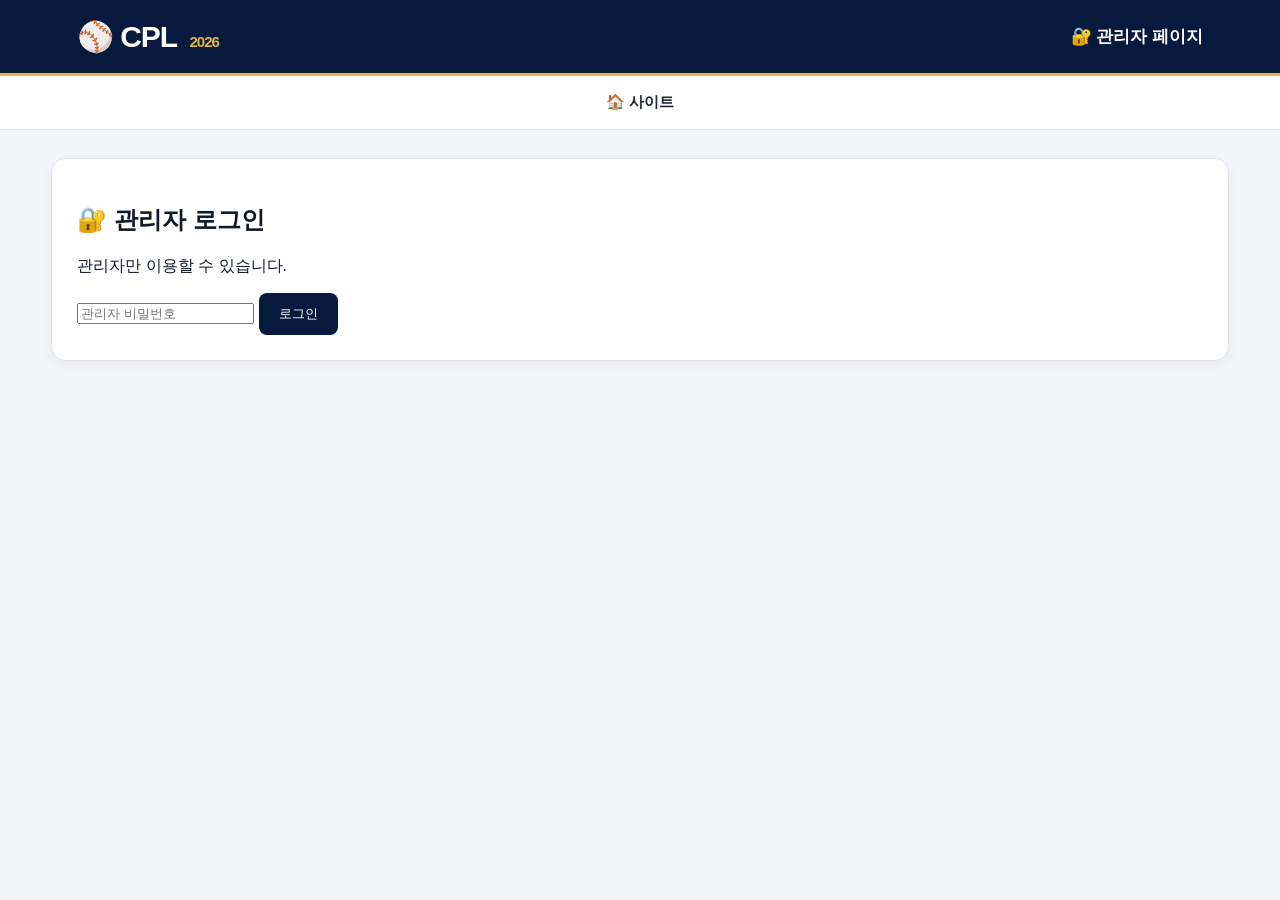
==== admin.html @ 4cf06675 "Add files via upload" ====
<!DOCTYPE html>
<html lang="ko">

<head>

    <meta charset="UTF-8">

    <meta
        name="viewport"
        content="width=device-width, initial-scale=1.0"
    >

    <title>CPL 관리자</title>

    <link
        rel="stylesheet"
        href="style.css"
    >

</head>


<body>


<header class="top-header">

    <div class="logo">
        ⚾ <strong>CPL</strong>
        <span>2026</span>
    </div>

    <div class="league-title">
        🔐 관리자 페이지
    </div>

</header>


<nav class="main-nav">

    <a href="index.html">
        🏠 사이트
    </a>

</nav>



<main>


    <!-- 로그인 -->

    <section
        id="login-section"
        class="box"
        style="padding:25px;"
    >

        <h2>
            🔐 관리자 로그인
        </h2>

        <p>
            관리자만 이용할 수 있습니다.
        </p>


        <input
            type="password"
            id="admin-password"
            placeholder="관리자 비밀번호"
        >


        <button
            onclick="loginAdmin()"
            style="
                padding:12px 20px;
                background:#071a3d;
                color:white;
                border:0;
                border-radius:8px;
                cursor:pointer;
            "
        >
            로그인
        </button>

    </section>



    <!-- 관리자 화면 -->

    <section
        id="admin-panel"
        style="display:none;"
    >


        <!-- 경기 결과 -->

        <div class="box">

            <div class="box-title">
                ⚾ 경기 결과 입력
            </div>


            <div style="padding:20px">

                <label>
                    경기 선택
                </label>


                <select
                    id="game-select"
                >
                </select>


                <br><br>


                <label>
                    홈팀 점수
                </label>


                <input
                    type="number"
                    id="home-score"
                    min="0"
                    placeholder="홈팀 점수"
                >


                <label>
                    원정팀 점수
                </label>


                <input
                    type="number"
                    id="away-score"
                    min="0"
                    placeholder="원정팀 점수"
                >


                <button
                    onclick="saveGameResult()"
                    style="
                        padding:12px 20px;
                        background:#1769e8;
                        color:white;
                        border:0;
                        border-radius:8px;
                        cursor:pointer;
                    "
                >
                    경기 결과 저장
                </button>

            </div>

        </div>



        <!-- 뉴스 -->

        <div class="box">

            <div class="box-title">
                📰 뉴스 작성
            </div>


            <div style="padding:20px">


                <input
                    type="text"
                    id="news-title"
                    placeholder="뉴스 제목"
                >


                <input
                    type="text"
                    id="news-category"
                    placeholder="카테고리 예: 경기"
                >


                <textarea
                    id="news-content"
                    placeholder="뉴스 내용"
                    rows="5"
                ></textarea>


                <button
                    onclick="addNews()"
                    style="
                        padding:12px 20px;
                        background:#071a3d;
                        color:white;
                        border:0;
                        border-radius:8px;
                        cursor:pointer;
                    "
                >
                    뉴스 등록
                </button>


            </div>

        </div>



        <!-- 데이터 관리 -->

        <div class="box">

            <div class="box-title">
                💾 데이터 관리
            </div>


            <div style="padding:20px">


                <button
                    onclick="backupData()"
                    style="
                        padding:12px;
                        background:#333;
                        color:white;
                        border:0;
                        border-radius:8px;
                    "
                >
                    데이터 백업
                </button>


                <button
                    onclick="resetData()"
                    style="
                        padding:12px;
                        background:#c62828;
                        color:white;
                        border:0;
                        border-radius:8px;
                    "
                >
                    초기 데이터 복구
                </button>


            </div>

        </div>


    </section>


</main>



<script src="data.js"></script>


<script>


/* =====================================
   관리자 설정
===================================== */


/*
   ⚠️ 나중에 반드시 변경
*/

const ADMIN_PASSWORD = "1234";



/* =====================================
   데이터 가져오기
===================================== */

function getCPLData() {

    const saved =
        localStorage.getItem("CPL_DATA");

    if (saved) {

        return JSON.parse(saved);

    }


    return JSON.parse(
        JSON.stringify(window.CPL_DATA)
    );

}



/* =====================================
   로그인
===================================== */

function loginAdmin() {

    const password =
        document.getElementById(
            "admin-password"
        ).value;


    if (
        password === ADMIN_PASSWORD
    ) {

        document.getElementById(
            "login-section"
        ).style.display = "none";


        document.getElementById(
            "admin-panel"
        ).style.display = "block";


        loadGames();


        alert(
            "관리자 로그인 성공!"
        );

    }

    else {

        alert(
            "비밀번호가 틀렸습니다."
        );

    }

}



/* =====================================
   경기 목록 불러오기
===================================== */

function loadGames() {

    const data =
        getCPLData();


    const select =
        document.getElementById(
            "game-select"
        );


    select.innerHTML = "";


    data.games.forEach(
        game => {

            const home =
                data.teams.find(
                    team =>
                        team.id === game.home
                );


            const away =
                data.teams.find(
                    team =>
                        team.id === game.away
                );


            const option =
                document.createElement(
                    "option"
                );


            option.value =
                game.id;


            option.textContent =
                `${game.id}차전 | ${home.name} VS ${away.name}`;


            select.appendChild(
                option
            );

        }
    );

}



/* =====================================
   경기 결과 저장
===================================== */

function saveGameResult() {

    const data =
        getCPLData();


    const gameId =
        Number(
            document.getElementById(
                "game-select"
            ).value
        );


    const homeScore =
        Number(
            document.getElementById(
                "home-score"
            ).value
        );


    const awayScore =
        Number(
            document.getElementById(
                "away-score"
            ).value
        );


    if (
        document.getElementById(
            "home-score"
        ).value === "" ||

        document.getElementById(
            "away-score"
        ).value === ""
    ) {

        alert(
            "점수를 입력해주세요."
        );

        return;

    }


    const game =
        data.games.find(
            game =>
                game.id === gameId
        );


    if (!game) {

        alert(
            "경기를 찾을 수 없습니다."
        );

        return;

    }


    game.homeScore =
        homeScore;


    game.awayScore =
        awayScore;


    game.status =
        "종료";


    localStorage.setItem(
        "CPL_DATA",
        JSON.stringify(data)
    );


    alert(
        "경기 결과가 저장되었습니다!"
    );

}



/* =====================================
   뉴스 등록
===================================== */

function addNews() {

    const data =
        getCPLData();


    const title =
        document.getElementById(
            "news-title"
        ).value;


    const category =
        document.getElementById(
            "news-category"
        ).value;


    const content =
        document.getElementById(
            "news-content"
        ).value;


    if (
        !title ||
        !content
    ) {

        alert(
            "제목과 내용을 입력해주세요."
        );

        return;

    }


    data.news.push({

        id:
            Date.now(),

        category:
            category || "뉴스",

        title:
            title,

        content:
            content,

        date:
            new Date()
                .toISOString()
                .split("T")[0]

    });


    localStorage.setItem(
        "CPL_DATA",
        JSON.stringify(data)
    );


    document.getElementById(
        "news-title"
    ).value = "";


    document.getElementById(
        "news-category"
    ).value = "";


    document.getElementById(
        "news-content"
    ).value = "";


    alert(
        "뉴스가 등록되었습니다!"
    );

}



/* =====================================
   데이터 백업
===================================== */

function backupData() {

    const data =
        getCPLData();


    const blob =
        new Blob(
            [
                JSON.stringify(
                    data,
                    null,
                    2
                )
            ],
            {
                type:
                    "application/json"
            }
        );


    const url =
        URL.createObjectURL(
            blob
        );


    const link =
        document.createElement(
            "a"
        );


    link.href =
        url;


    link.download =
        "CPL_2026_backup.json";


    link.click();


    URL.revokeObjectURL(
        url
    );

}



/* =====================================
   초기 데이터 복구
===================================== */

function resetData() {

    const ok =
        confirm(
            "정말 초기 데이터로 복구할까요?"
        );


    if (!ok) return;


    localStorage.removeItem(
        "CPL_DATA"
    );


    alert(
        "초기 데이터로 복구했습니다."
    );


    location.reload();

}

</script>


</body>

</html>
---- style.css ----
/* =========================================
   CPL 2026 - SPORTS PORTAL DESIGN
   ========================================= */

* {
    box-sizing: border-box;
}

html {
    scroll-behavior: smooth;
}

body {
    margin: 0;
    background: #f3f5f8;
    color: #111827;
    font-family:
        Arial,
        "Noto Sans KR",
        sans-serif;
}

/* =========================================
   HEADER
   ========================================= */

.top-header {
    height: 76px;
    background: #071a3d;
    color: white;

    display: flex;
    align-items: center;
    justify-content: space-between;

    padding: 0 6%;

    border-bottom: 3px solid #e5b93f;
}

.logo {
    font-size: 30px;
    font-weight: 900;
    letter-spacing: -1px;
}

.logo span {
    font-size: 15px;
    margin-left: 5px;
    color: #e5b93f;
}

.league-title {
    font-size: 17px;
    font-weight: 700;
}

/* =========================================
   NAVIGATION
   ========================================= */

.main-nav {
    background: white;

    display: flex;
    justify-content: center;
    align-items: center;

    gap: 0;

    border-bottom: 1px solid #dfe3e8;

    position: sticky;
    top: 0;
    z-index: 100;
}

.main-nav a {
    color: #202633;
    text-decoration: none;

    font-size: 15px;
    font-weight: 700;

    padding: 17px 21px;

    transition: 0.2s;
}

.main-nav a:hover {
    color: #1769e8;
    background: #f3f6fb;
}

/* =========================================
   MAIN
   ========================================= */

main {
    width: min(1180px, 92%);
    margin: 28px auto 70px;
}

/* =========================================
   MAIN NEWS
   ========================================= */

.main-news {
    min-height: 360px;

    display: flex;
    align-items: stretch;

    border-radius: 16px;
    overflow: hidden;

    background:
        linear-gradient(
            120deg,
            #071a3d,
            #123c7a
        );

    color: white;

    box-shadow: 0 8px 25px rgba(0,0,0,0.12);
}

.news-image {
    width: 55%;

    display: flex;
    align-items: center;
    justify-content: center;

    font-size: 130px;

    background:
        radial-gradient(
            circle at center,
            rgba(255,255,255,0.15),
            transparent 60%
        );
}

.news-text {
    width: 45%;

    display: flex;
    flex-direction: column;
    justify-content: center;

    padding: 45px;
}

.category {
    color: #e5b93f;
    font-size: 13px;
    font-weight: 900;
    letter-spacing: 2px;
}

.news-text h1 {
    margin: 12px 0;

    font-size: clamp(35px, 5vw, 62px);
    line-height: 1.05;

    letter-spacing: -3px;
}

.news-text p {
    color: #dce5f5;
    font-size: 14px;
    letter-spacing: 3px;
}

/* =========================================
   DASHBOARD
   ========================================= */

.dashboard {
    display: grid;

    grid-template-columns: 1fr 1fr;

    gap: 18px;

    margin-top: 20px;
}

.box {
    background: white;

    border: 1px solid #e0e4e9;

    border-radius: 14px;

    overflow: hidden;

    box-shadow: 0 3px 12px rgba(0,0,0,0.05);
}

.box-title {
    padding: 17px 20px;

    font-size: 18px;
    font-weight: 900;

    border-bottom: 1px solid #e7e9ed;
}

/* =========================================
   MATCH
   ========================================= */

.match {
    display: flex;

    align-items: center;
    justify-content: center;

    gap: 35px;

    padding: 30px 20px 15px;

    text-align: center;
}

.match div {
    display: flex;
    flex-direction: column;
    gap: 6px;
}

.match strong {
    font-size: 23px;
}

.match small {
    color: #89919d;
}

.vs {
    color: #e5b93f;
    font-weight: 900;
    font-size: 17px;
}

.match-date {
    text-align: center;

    padding-bottom: 22px;

    color: #697281;

    font-size: 13px;
}

/* =========================================
   RANKING
   ========================================= */

.ranking div {
    display: grid;

    grid-template-columns: 35px 1fr auto;

    align-items: center;

    padding: 13px 20px;

    border-bottom: 1px solid #edf0f3;
}

.ranking div:last-child {
    border-bottom: none;
}

.ranking b {
    color: #9aa1ab;
}

.ranking strong {
    color: #596273;

    font-size: 13px;
}

/* =========================================
   SECTION TITLE
   ========================================= */

.section-title {
    margin-top: 30px;

    padding: 14px 3px;

    border-bottom: 2px solid #111827;

    font-size: 21px;
    font-weight: 900;

    display: flex;
    justify-content: space-between;
    align-items: center;
}

.section-title a {
    color: #8a929e;

    text-decoration: none;

    font-size: 13px;
}

/* =========================================
   NEXT GAME
   ========================================= */

.next-match {
    background: white;

    min-height: 110px;

    border: 1px solid #e1e5ea;

    border-radius: 12px;

    margin-top: 12px;

    display: grid;

    grid-template-columns:
        100px
        1fr
        80px
        1fr
        80px;

    align-items: center;

    padding: 15px 25px;

    box-shadow: 0 3px 12px rgba(0,0,0,0.04);
}

.date {
    font-size: 20px;
    font-weight: 900;
}

.date small {
    display: block;

    margin-top: 5px;

    color: #89919d;

    font-size: 12px;
}

.team {
    display: flex;

    justify-content: center;
    align-items: center;

    gap: 10px;

    font-size: 21px;
}

.big-vs {
    text-align: center;

    color: #e5b93f;

    font-size: 20px;
    font-weight: 900;
}

.game-number {
    text-align: center;

    color: #697281;

    font-size: 13px;
}

/* =========================================
   NEWS
   ========================================= */

.news-list {
    background: white;

    margin-top: 12px;

    border-radius: 12px;

    border: 1px solid #e1e5ea;

    overflow: hidden;
}

.news-list article {
    display: grid;

    grid-template-columns: 65px 1fr 90px;

    align-items: center;

    gap: 10px;

    padding: 17px 20px;

    border-bottom: 1px solid #edf0f3;
}

.news-list article:last-child {
    border-bottom: none;
}

.news-list span {
    color: #1769e8;

    font-size: 12px;

    font-weight: 900;
}

.news-list strong {
    font-size: 14px;
}

.news-list time {
    text-align: right;

    color: #9aa1ab;

    font-size: 12px;
}

/* =========================================
   TEAMS
   ========================================= */

.teams {
    display: grid;

    grid-template-columns:
        repeat(4, 1fr);

    gap: 12px;

    margin-top: 12px;
}

.team-card {
    min-height: 170px;

    color: white;

    border-radius: 14px;

    padding: 22px;

    display: flex;

    flex-direction: column;

    justify-content: center;

    align-items: center;

    text-align: center;

    box-shadow: 0 5px 15px rgba(0,0,0,0.1);

    transition: transform 0.2s;
}

.team-card:hover {
    transform: translateY(-4px);
}

.team-logo {
    font-size: 50px;

    margin-bottom: 10px;
}

.team-card strong {
    font-size: 21px;
}

.team-card small {
    margin-top: 4px;

    opacity: 0.75;

    letter-spacing: 1px;
}

.blue {
    background: #1769e8;
}

.orange {
    background: #ed7d22;
}

.yellow {
    background: #b99a00;
}

.black {
    background: #20242b;
}

/* =========================================
   FOOTER
   ========================================= */

footer {
    background: #071a3d;

    color: white;

    text-align: center;

    padding: 40px 20px;
}

footer strong {
    font-size: 22px;
}

footer p {
    color: #bfc9da;

    margin: 8px 0;

    font-size: 12px;

    letter-spacing: 2px;
}

footer small {
    color: #7f8da6;
}

/* =========================================
   MOBILE
   ========================================= */

@media (max-width: 800px) {

    .top-header {
        height: auto;

        padding: 15px 20px;

        flex-direction: column;

        gap: 5px;
    }

    .main-nav {
        overflow-x: auto;

        justify-content: flex-start;

        white-space: nowrap;
    }

    .main-nav a {
        padding: 14px 13px;

        font-size: 13px;
    }

    main {
        width: 94%;

        margin-top: 18px;
    }

    .main-news {
        min-height: 300px;

        flex-direction: column;
    }

    .news-image {
        width: 100%;

        height: 140px;

        font-size: 75px;
    }

    .news-text {
        width: 100%;

        padding: 25px;
    }

    .news-text h1 {
        font-size: 38px;
    }

    .dashboard {
        grid-template-columns: 1fr;
    }

    .next-match {
        grid-template-columns:
            1fr
            1fr;

        gap: 18px;

        padding: 20px;
    }

    .date {
        text-align: center;
    }

    .big-vs {
        display: none;
    }

    .game-number {
        grid-column: 1 / -1;
    }

    .teams {
        grid-template-columns: 1fr 1fr;
    }

    .news-list article {
        grid-template-columns:
            50px
            1fr;
    }

    .news-list time {
        display: none;
    }
}

@media (max-width: 450px) {

    .logo {
        font-size: 25px;
    }

    .league-title {
        font-size: 13px;
    }

    .teams {
        grid-template-columns: 1fr;
    }

    .match {
        gap: 18px;
    }

}
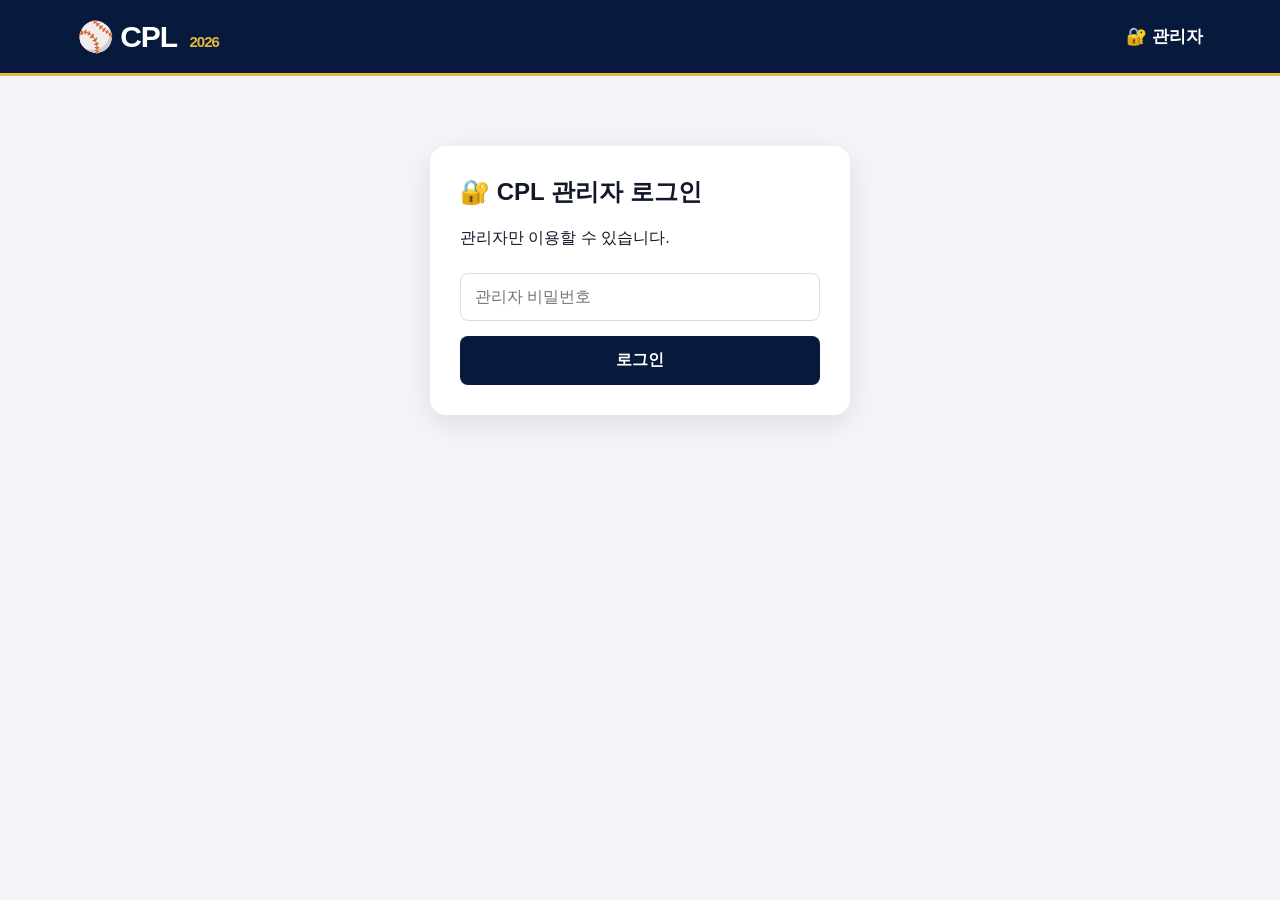
==== commit 0b33b41c: "Refactor admin.html for improved structure and style" ====
--- a/admin.html
+++ b/admin.html
@@ -1,27 +1,102 @@
 <!DOCTYPE html>
 <html lang="ko">
-
 <head>
-
     <meta charset="UTF-8">
-
-    <meta
-        name="viewport"
-        content="width=device-width, initial-scale=1.0"
-    >
-
+    <meta name="viewport" content="width=device-width, initial-scale=1.0">
     <title>CPL 관리자</title>
-
-    <link
-        rel="stylesheet"
-        href="style.css"
-    >
-
+    <link rel="stylesheet" href="style.css">
+
+    <style>
+        .admin-login {
+            max-width: 420px;
+            margin: 70px auto;
+            padding: 30px;
+            background: white;
+            border-radius: 16px;
+            box-shadow: 0 8px 30px rgba(0,0,0,.1);
+        }
+
+        .admin-login h1 {
+            margin-top: 0;
+        }
+
+        .admin-input {
+            width: 100%;
+            padding: 14px;
+            margin: 8px 0 15px;
+            border: 1px solid #ddd;
+            border-radius: 8px;
+            font-size: 16px;
+        }
+
+        .admin-button {
+            width: 100%;
+            padding: 14px;
+            border: 0;
+            border-radius: 8px;
+            background: #071a3d;
+            color: white;
+            font-size: 16px;
+            font-weight: bold;
+            cursor: pointer;
+        }
+
+        .admin-button:hover {
+            opacity: .9;
+        }
+
+        .admin-error {
+            color: #d32f2f;
+            margin-top: 12px;
+            display: none;
+        }
+
+        #admin-panel {
+            display: none;
+        }
+
+        .admin-grid {
+            display: grid;
+            grid-template-columns: repeat(2, 1fr);
+            gap: 18px;
+        }
+
+        .admin-card {
+            background: white;
+            border: 1px solid #e1e5ea;
+            border-radius: 14px;
+            padding: 25px;
+        }
+
+        .admin-card h2 {
+            margin-top: 0;
+        }
+
+        .admin-card button {
+            width: 100%;
+            padding: 12px;
+            margin-top: 8px;
+            border: 0;
+            border-radius: 8px;
+            background: #1769e8;
+            color: white;
+            font-weight: bold;
+            cursor: pointer;
+        }
+
+        .logout-button {
+            background: #c62828 !important;
+        }
+
+        @media (max-width: 700px) {
+            .admin-grid {
+                grid-template-columns: 1fr;
+            }
+        }
+    </style>
 </head>
 
-
 <body>
-
 
 <header class="top-header">
 
@@ -31,682 +106,180 @@
     </div>
 
     <div class="league-title">
-        🔐 관리자 페이지
+        🔐 관리자
     </div>
 
 </header>
 
 
-<nav class="main-nav">
-
-    <a href="index.html">
-        🏠 사이트
-    </a>
-
-</nav>
-
-
-
-<main>
-
-
-    <!-- 로그인 -->
-
-    <section
-        id="login-section"
-        class="box"
-        style="padding:25px;"
-    >
-
-        <h2>
-            🔐 관리자 로그인
-        </h2>
-
-        <p>
-            관리자만 이용할 수 있습니다.
-        </p>
-
-
-        <input
-            type="password"
-            id="admin-password"
-            placeholder="관리자 비밀번호"
-        >
-
-
-        <button
-            onclick="loginAdmin()"
-            style="
-                padding:12px 20px;
-                background:#071a3d;
-                color:white;
-                border:0;
-                border-radius:8px;
-                cursor:pointer;
-            "
-        >
-            로그인
-        </button>
-
-    </section>
-
-
-
-    <!-- 관리자 화면 -->
-
-    <section
-        id="admin-panel"
-        style="display:none;"
-    >
-
-
-        <!-- 경기 결과 -->
-
-        <div class="box">
-
-            <div class="box-title">
-                ⚾ 경기 결과 입력
-            </div>
-
-
-            <div style="padding:20px">
-
-                <label>
-                    경기 선택
-                </label>
-
-
-                <select
-                    id="game-select"
-                >
-                </select>
-
-
-                <br><br>
-
-
-                <label>
-                    홈팀 점수
-                </label>
-
-
-                <input
-                    type="number"
-                    id="home-score"
-                    min="0"
-                    placeholder="홈팀 점수"
-                >
-
-
-                <label>
-                    원정팀 점수
-                </label>
-
-
-                <input
-                    type="number"
-                    id="away-score"
-                    min="0"
-                    placeholder="원정팀 점수"
-                >
-
-
-                <button
-                    onclick="saveGameResult()"
-                    style="
-                        padding:12px 20px;
-                        background:#1769e8;
-                        color:white;
-                        border:0;
-                        border-radius:8px;
-                        cursor:pointer;
-                    "
-                >
-                    경기 결과 저장
-                </button>
-
-            </div>
-
-        </div>
-
+<!-- =========================
+     로그인 화면
+========================= -->
+
+<section id="login-screen" class="admin-login">
+
+    <h1>🔐 CPL 관리자 로그인</h1>
+
+    <p>
+        관리자만 이용할 수 있습니다.
+    </p>
+
+    <input
+        id="admin-password"
+        class="admin-input"
+        type="password"
+        placeholder="관리자 비밀번호"
+    >
+
+    <button
+        class="admin-button"
+        onclick="loginAdmin()"
+    >
+        로그인
+    </button>
+
+    <div
+        id="login-error"
+        class="admin-error"
+    >
+        비밀번호가 올바르지 않습니다.
+    </div>
+
+</section>
+
+
+<!-- =========================
+     관리자 메뉴
+========================= -->
+
+<main id="admin-panel">
+
+    <h1>⚾ CPL 관리자 센터</h1>
+
+    <p>
+        CPL 사이트의 정보를 관리합니다.
+    </p>
+
+
+    <div class="admin-grid">
+
+        <!-- 경기 -->
+
+        <div class="admin-card">
+
+            <h2>⚾ 경기 결과</h2>
+
+            <p>
+                경기 결과와 점수를 수정합니다.
+            </p>
+
+            <button onclick="openSection('games')">
+                경기 관리
+            </button>
+
+        </div>
+
+
+        <!-- 일정 -->
+
+        <div class="admin-card">
+
+            <h2>📅 일정</h2>
+
+            <p>
+                경기 날짜와 대진을 수정합니다.
+            </p>
+
+            <button onclick="openSection('schedule')">
+                일정 관리
+            </button>
+
+        </div>
 
 
         <!-- 뉴스 -->
 
-        <div class="box">
-
-            <div class="box-title">
-                📰 뉴스 작성
-            </div>
-
-
-            <div style="padding:20px">
-
-
-                <input
-                    type="text"
-                    id="news-title"
-                    placeholder="뉴스 제목"
-                >
-
-
-                <input
-                    type="text"
-                    id="news-category"
-                    placeholder="카테고리 예: 경기"
-                >
-
-
-                <textarea
-                    id="news-content"
-                    placeholder="뉴스 내용"
-                    rows="5"
-                ></textarea>
-
-
-                <button
-                    onclick="addNews()"
-                    style="
-                        padding:12px 20px;
-                        background:#071a3d;
-                        color:white;
-                        border:0;
-                        border-radius:8px;
-                        cursor:pointer;
-                    "
-                >
-                    뉴스 등록
-                </button>
-
-
-            </div>
-
-        </div>
-
-
-
-        <!-- 데이터 관리 -->
-
-        <div class="box">
-
-            <div class="box-title">
-                💾 데이터 관리
-            </div>
-
-
-            <div style="padding:20px">
-
-
-                <button
-                    onclick="backupData()"
-                    style="
-                        padding:12px;
-                        background:#333;
-                        color:white;
-                        border:0;
-                        border-radius:8px;
-                    "
-                >
-                    데이터 백업
-                </button>
-
-
-                <button
-                    onclick="resetData()"
-                    style="
-                        padding:12px;
-                        background:#c62828;
-                        color:white;
-                        border:0;
-                        border-radius:8px;
-                    "
-                >
-                    초기 데이터 복구
-                </button>
-
-
-            </div>
-
-        </div>
-
-
-    </section>
-
+        <div class="admin-card">
+
+            <h2>📰 뉴스</h2>
+
+            <p>
+                CPL 뉴스와 공지를 등록합니다.
+            </p>
+
+            <button onclick="openSection('news')">
+                뉴스 관리
+            </button>
+
+        </div>
+
+
+        <!-- 팀 -->
+
+        <div class="admin-card">
+
+            <h2>👥 팀</h2>
+
+            <p>
+                팀 이름과 정보를 수정합니다.
+            </p>
+
+            <button onclick="openSection('teams')">
+                팀 관리
+            </button>
+
+        </div>
+
+
+        <!-- 선수 -->
+
+        <div class="admin-card">
+
+            <h2>👤 선수</h2>
+
+            <p>
+                선수 정보를 수정합니다.
+            </p>
+
+            <button onclick="openSection('players')">
+                선수 관리
+            </button>
+
+        </div>
+
+
+        <!-- 사이트 -->
+
+        <div class="admin-card">
+
+            <h2>🌐 사이트</h2>
+
+            <p>
+                CPL 공개 사이트로 이동합니다.
+            </p>
+
+            <button onclick="location.href='index.html'">
+                CPL 사이트 열기
+            </button>
+
+        </div>
+
+    </div>
+
+
+    <br>
+
+    <button
+        class="admin-button logout-button"
+        onclick="logoutAdmin()"
+    >
+        로그아웃
+    </button>
 
 </main>
 
 
-
-<script src="data.js"></script>
-
-
-<script>
-
-
-/* =====================================
-   관리자 설정
-===================================== */
-
-
-/*
-   ⚠️ 나중에 반드시 변경
-*/
-
-const ADMIN_PASSWORD = "1234";
-
-
-
-/* =====================================
-   데이터 가져오기
-===================================== */
-
-function getCPLData() {
-
-    const saved =
-        localStorage.getItem("CPL_DATA");
-
-    if (saved) {
-
-        return JSON.parse(saved);
-
-    }
-
-
-    return JSON.parse(
-        JSON.stringify(window.CPL_DATA)
-    );
-
-}
-
-
-
-/* =====================================
-   로그인
-===================================== */
-
-function loginAdmin() {
-
-    const password =
-        document.getElementById(
-            "admin-password"
-        ).value;
-
-
-    if (
-        password === ADMIN_PASSWORD
-    ) {
-
-        document.getElementById(
-            "login-section"
-        ).style.display = "none";
-
-
-        document.getElementById(
-            "admin-panel"
-        ).style.display = "block";
-
-
-        loadGames();
-
-
-        alert(
-            "관리자 로그인 성공!"
-        );
-
-    }
-
-    else {
-
-        alert(
-            "비밀번호가 틀렸습니다."
-        );
-
-    }
-
-}
-
-
-
-/* =====================================
-   경기 목록 불러오기
-===================================== */
-
-function loadGames() {
-
-    const data =
-        getCPLData();
-
-
-    const select =
-        document.getElementById(
-            "game-select"
-        );
-
-
-    select.innerHTML = "";
-
-
-    data.games.forEach(
-        game => {
-
-            const home =
-                data.teams.find(
-                    team =>
-                        team.id === game.home
-                );
-
-
-            const away =
-                data.teams.find(
-                    team =>
-                        team.id === game.away
-                );
-
-
-            const option =
-                document.createElement(
-                    "option"
-                );
-
-
-            option.value =
-                game.id;
-
-
-            option.textContent =
-                `${game.id}차전 | ${home.name} VS ${away.name}`;
-
-
-            select.appendChild(
-                option
-            );
-
-        }
-    );
-
-}
-
-
-
-/* =====================================
-   경기 결과 저장
-===================================== */
-
-function saveGameResult() {
-
-    const data =
-        getCPLData();
-
-
-    const gameId =
-        Number(
-            document.getElementById(
-                "game-select"
-            ).value
-        );
-
-
-    const homeScore =
-        Number(
-            document.getElementById(
-                "home-score"
-            ).value
-        );
-
-
-    const awayScore =
-        Number(
-            document.getElementById(
-                "away-score"
-            ).value
-        );
-
-
-    if (
-        document.getElementById(
-            "home-score"
-        ).value === "" ||
-
-        document.getElementById(
-            "away-score"
-        ).value === ""
-    ) {
-
-        alert(
-            "점수를 입력해주세요."
-        );
-
-        return;
-
-    }
-
-
-    const game =
-        data.games.find(
-            game =>
-                game.id === gameId
-        );
-
-
-    if (!game) {
-
-        alert(
-            "경기를 찾을 수 없습니다."
-        );
-
-        return;
-
-    }
-
-
-    game.homeScore =
-        homeScore;
-
-
-    game.awayScore =
-        awayScore;
-
-
-    game.status =
-        "종료";
-
-
-    localStorage.setItem(
-        "CPL_DATA",
-        JSON.stringify(data)
-    );
-
-
-    alert(
-        "경기 결과가 저장되었습니다!"
-    );
-
-}
-
-
-
-/* =====================================
-   뉴스 등록
-===================================== */
-
-function addNews() {
-
-    const data =
-        getCPLData();
-
-
-    const title =
-        document.getElementById(
-            "news-title"
-        ).value;
-
-
-    const category =
-        document.getElementById(
-            "news-category"
-        ).value;
-
-
-    const content =
-        document.getElementById(
-            "news-content"
-        ).value;
-
-
-    if (
-        !title ||
-        !content
-    ) {
-
-        alert(
-            "제목과 내용을 입력해주세요."
-        );
-
-        return;
-
-    }
-
-
-    data.news.push({
-
-        id:
-            Date.now(),
-
-        category:
-            category || "뉴스",
-
-        title:
-            title,
-
-        content:
-            content,
-
-        date:
-            new Date()
-                .toISOString()
-                .split("T")[0]
-
-    });
-
-
-    localStorage.setItem(
-        "CPL_DATA",
-        JSON.stringify(data)
-    );
-
-
-    document.getElementById(
-        "news-title"
-    ).value = "";
-
-
-    document.getElementById(
-        "news-category"
-    ).value = "";
-
-
-    document.getElementById(
-        "news-content"
-    ).value = "";
-
-
-    alert(
-        "뉴스가 등록되었습니다!"
-    );
-
-}
-
-
-
-/* =====================================
-   데이터 백업
-===================================== */
-
-function backupData() {
-
-    const data =
-        getCPLData();
-
-
-    const blob =
-        new Blob(
-            [
-                JSON.stringify(
-                    data,
-                    null,
-                    2
-                )
-            ],
-            {
-                type:
-                    "application/json"
-            }
-        );
-
-
-    const url =
-        URL.createObjectURL(
-            blob
-        );
-
-
-    const link =
-        document.createElement(
-            "a"
-        );
-
-
-    link.href =
-        url;
-
-
-    link.download =
-        "CPL_2026_backup.json";
-
-
-    link.click();
-
-
-    URL.revokeObjectURL(
-        url
-    );
-
-}
-
-
-
-/* =====================================
-   초기 데이터 복구
-===================================== */
-
-function resetData() {
-
-    const ok =
-        confirm(
-            "정말 초기 데이터로 복구할까요?"
-        );
-
-
-    if (!ok) return;
-
-
-    localStorage.removeItem(
-        "CPL_DATA"
-    );
-
-
-    alert(
-        "초기 데이터로 복구했습니다."
-    );
-
-
-    location.reload();
-
-}
-
-</script>
-
+<script src="admin.js"></script>
 
 </body>
-
-</html>+</html>
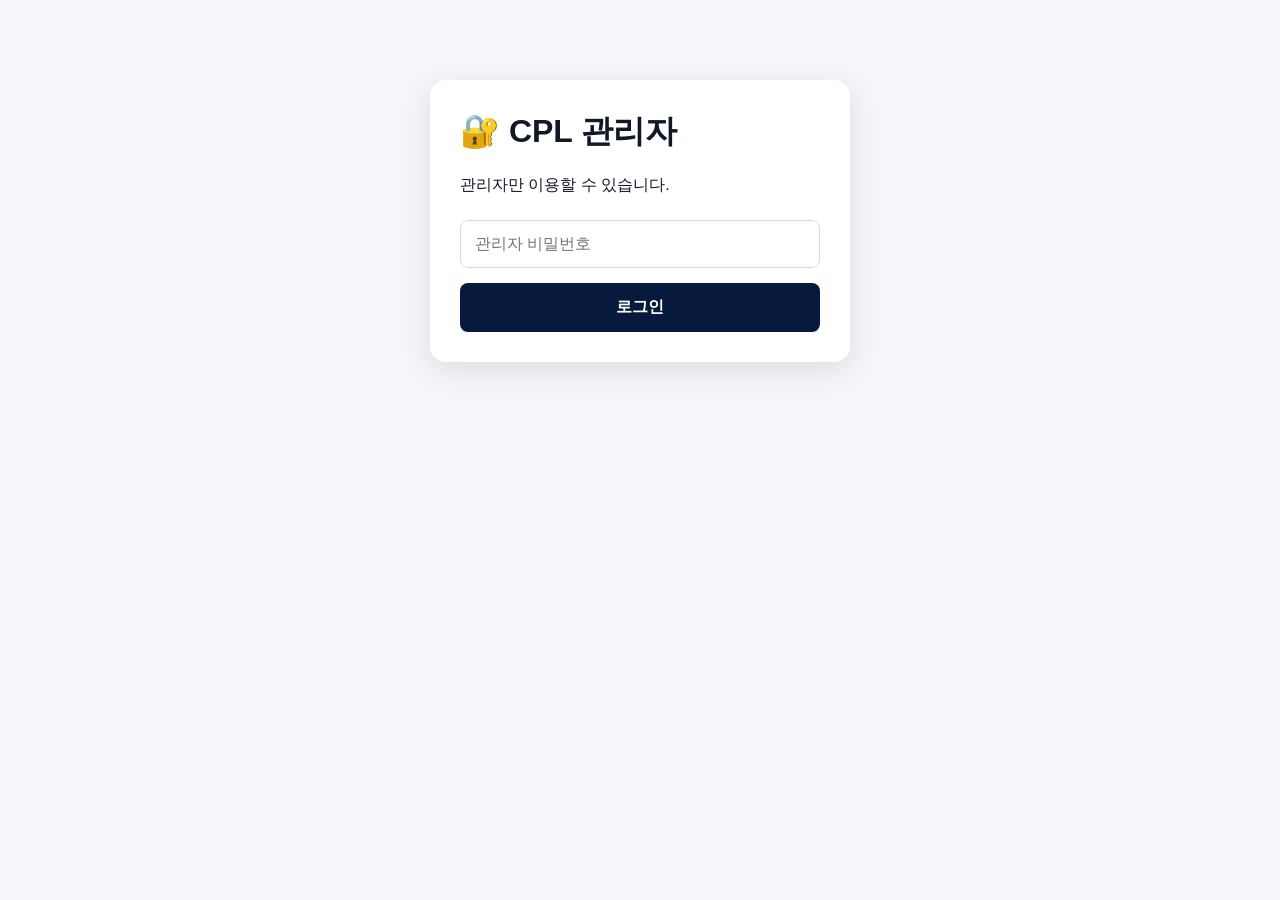
==== commit 764c5216: "Refactor admin.html structure and styles" ====
--- a/admin.html
+++ b/admin.html
@@ -3,25 +3,39 @@
 <head>
     <meta charset="UTF-8">
     <meta name="viewport" content="width=device-width, initial-scale=1.0">
+
     <title>CPL 관리자</title>
+
     <link rel="stylesheet" href="style.css">
 
     <style>
-        .admin-login {
+        body {
+            margin: 0;
+            background: #f4f6f9;
+        }
+
+        .admin-wrap {
+            max-width: 1100px;
+            margin: 40px auto;
+            padding: 20px;
+        }
+
+        .login-box {
             max-width: 420px;
-            margin: 70px auto;
+            margin: 80px auto;
+            background: white;
             padding: 30px;
-            background: white;
             border-radius: 16px;
             box-shadow: 0 8px 30px rgba(0,0,0,.1);
         }
 
-        .admin-login h1 {
+        .login-box h1 {
             margin-top: 0;
         }
 
         .admin-input {
             width: 100%;
+            box-sizing: border-box;
             padding: 14px;
             margin: 8px 0 15px;
             border: 1px solid #ddd;
@@ -29,7 +43,7 @@
             font-size: 16px;
         }
 
-        .admin-button {
+        .admin-btn {
             width: 100%;
             padding: 14px;
             border: 0;
@@ -41,18 +55,32 @@
             cursor: pointer;
         }
 
-        .admin-button:hover {
+        .admin-btn:hover {
             opacity: .9;
         }
 
-        .admin-error {
+        .error {
+            display: none;
             color: #d32f2f;
             margin-top: 12px;
-            display: none;
         }
 
         #admin-panel {
             display: none;
+        }
+
+        .admin-header {
+            display: flex;
+            justify-content: space-between;
+            align-items: center;
+            gap: 15px;
+            margin-bottom: 25px;
+        }
+
+        .admin-header button {
+            width: auto;
+            padding: 10px 18px;
+            background: #c62828;
         }
 
         .admin-grid {
@@ -63,19 +91,22 @@
 
         .admin-card {
             background: white;
-            border: 1px solid #e1e5ea;
+            padding: 25px;
             border-radius: 14px;
-            padding: 25px;
+            border: 1px solid #e2e5e9;
         }
 
         .admin-card h2 {
             margin-top: 0;
         }
 
-        .admin-card button {
+        .admin-card p {
+            color: #666;
+        }
+
+        .menu-btn {
             width: 100%;
-            padding: 12px;
-            margin-top: 8px;
+            padding: 13px;
             border: 0;
             border-radius: 8px;
             background: #1769e8;
@@ -84,41 +115,40 @@
             cursor: pointer;
         }
 
-        .logout-button {
-            background: #c62828 !important;
+        .notice {
+            margin-top: 25px;
+            padding: 16px;
+            background: #fff8e1;
+            border-radius: 10px;
+            color: #795548;
         }
 
         @media (max-width: 700px) {
             .admin-grid {
                 grid-template-columns: 1fr;
             }
+
+            .admin-header {
+                align-items: flex-start;
+                flex-direction: column;
+            }
+
+            .admin-header button {
+                width: 100%;
+            }
         }
     </style>
 </head>
 
 <body>
 
-<header class="top-header">
-
-    <div class="logo">
-        ⚾ <strong>CPL</strong>
-        <span>2026</span>
-    </div>
-
-    <div class="league-title">
-        🔐 관리자
-    </div>
-
-</header>
-
-
 <!-- =========================
-     로그인 화면
+     로그인
 ========================= -->
 
-<section id="login-screen" class="admin-login">
-
-    <h1>🔐 CPL 관리자 로그인</h1>
+<div id="login-screen" class="login-box">
+
+    <h1>🔐 CPL 관리자</h1>
 
     <p>
         관리자만 이용할 수 있습니다.
@@ -129,23 +159,22 @@
         class="admin-input"
         type="password"
         placeholder="관리자 비밀번호"
+        autocomplete="off"
     >
 
     <button
-        class="admin-button"
-        onclick="loginAdmin()"
+        id="login-button"
+        class="admin-btn"
+        type="button"
     >
         로그인
     </button>
 
-    <div
-        id="login-error"
-        class="admin-error"
-    >
+    <div id="login-error" class="error">
         비밀번호가 올바르지 않습니다.
     </div>
 
-</section>
+</div>
 
 
 <!-- =========================
@@ -154,130 +183,167 @@
 
 <main id="admin-panel">
 
-    <h1>⚾ CPL 관리자 센터</h1>
-
-    <p>
-        CPL 사이트의 정보를 관리합니다.
-    </p>
-
-
-    <div class="admin-grid">
-
-        <!-- 경기 -->
-
-        <div class="admin-card">
-
-            <h2>⚾ 경기 결과</h2>
-
-            <p>
-                경기 결과와 점수를 수정합니다.
-            </p>
-
-            <button onclick="openSection('games')">
-                경기 관리
+    <div class="admin-wrap">
+
+        <div class="admin-header">
+
+            <div>
+                <h1>⚾ CPL 관리자 센터</h1>
+                <p>천중 프리미어리그 2026</p>
+            </div>
+
+            <button
+                id="logout-button"
+                class="admin-btn"
+                type="button"
+            >
+                로그아웃
             </button>
 
         </div>
 
 
-        <!-- 일정 -->
-
-        <div class="admin-card">
-
-            <h2>📅 일정</h2>
-
-            <p>
-                경기 날짜와 대진을 수정합니다.
-            </p>
-
-            <button onclick="openSection('schedule')">
-                일정 관리
-            </button>
+        <div class="admin-grid">
+
+            <!-- 경기 -->
+
+            <div class="admin-card">
+
+                <h2>⚾ 경기 결과</h2>
+
+                <p>
+                    경기 결과와 점수를 관리합니다.
+                </p>
+
+                <button
+                    class="menu-btn"
+                    type="button"
+                    onclick="openAdminMenu('경기 결과')"
+                >
+                    경기 관리
+                </button>
+
+            </div>
+
+
+            <!-- 일정 -->
+
+            <div class="admin-card">
+
+                <h2>📅 일정</h2>
+
+                <p>
+                    경기 일정과 대진을 관리합니다.
+                </p>
+
+                <button
+                    class="menu-btn"
+                    type="button"
+                    onclick="openAdminMenu('일정')"
+                >
+                    일정 관리
+                </button>
+
+            </div>
+
+
+            <!-- 뉴스 -->
+
+            <div class="admin-card">
+
+                <h2>📰 뉴스</h2>
+
+                <p>
+                    CPL 뉴스와 공지를 관리합니다.
+                </p>
+
+                <button
+                    class="menu-btn"
+                    type="button"
+                    onclick="openAdminMenu('뉴스')"
+                >
+                    뉴스 관리
+                </button>
+
+            </div>
+
+
+            <!-- 팀 -->
+
+            <div class="admin-card">
+
+                <h2>👥 팀 정보</h2>
+
+                <p>
+                    팀 이름과 정보를 관리합니다.
+                </p>
+
+                <button
+                    class="menu-btn"
+                    type="button"
+                    onclick="openAdminMenu('팀 정보')"
+                >
+                    팀 관리
+                </button>
+
+            </div>
+
+
+            <!-- 선수 -->
+
+            <div class="admin-card">
+
+                <h2>👤 선수 정보</h2>
+
+                <p>
+                    선수 정보를 관리합니다.
+                </p>
+
+                <button
+                    class="menu-btn"
+                    type="button"
+                    onclick="openAdminMenu('선수 정보')"
+                >
+                    선수 관리
+                </button>
+
+            </div>
+
+
+            <!-- 사이트 -->
+
+            <div class="admin-card">
+
+                <h2>🌐 CPL 사이트</h2>
+
+                <p>
+                    공개된 CPL 홈페이지를 확인합니다.
+                </p>
+
+                <button
+                    class="menu-btn"
+                    type="button"
+                    onclick="location.href='index.html'"
+                >
+                    사이트 열기
+                </button>
+
+            </div>
 
         </div>
 
 
-        <!-- 뉴스 -->
-
-        <div class="admin-card">
-
-            <h2>📰 뉴스</h2>
-
-            <p>
-                CPL 뉴스와 공지를 등록합니다.
-            </p>
-
-            <button onclick="openSection('news')">
-                뉴스 관리
-            </button>
-
+        <div class="notice">
+            ⚠️ 현재는 관리자 로그인과 메뉴 테스트 단계입니다.
+            다음 단계에서 각 메뉴에 실제 수정 기능을 연결합니다.
         </div>
 
-
-        <!-- 팀 -->
-
-        <div class="admin-card">
-
-            <h2>👥 팀</h2>
-
-            <p>
-                팀 이름과 정보를 수정합니다.
-            </p>
-
-            <button onclick="openSection('teams')">
-                팀 관리
-            </button>
-
-        </div>
-
-
-        <!-- 선수 -->
-
-        <div class="admin-card">
-
-            <h2>👤 선수</h2>
-
-            <p>
-                선수 정보를 수정합니다.
-            </p>
-
-            <button onclick="openSection('players')">
-                선수 관리
-            </button>
-
-        </div>
-
-
-        <!-- 사이트 -->
-
-        <div class="admin-card">
-
-            <h2>🌐 사이트</h2>
-
-            <p>
-                CPL 공개 사이트로 이동합니다.
-            </p>
-
-            <button onclick="location.href='index.html'">
-                CPL 사이트 열기
-            </button>
-
-        </div>
-
     </div>
 
-
-    <br>
-
-    <button
-        class="admin-button logout-button"
-        onclick="logoutAdmin()"
-    >
-        로그아웃
-    </button>
-
 </main>
 
+
+<!-- ★ admin.js 하나만 연결 -->
 
 <script src="admin.js"></script>
 
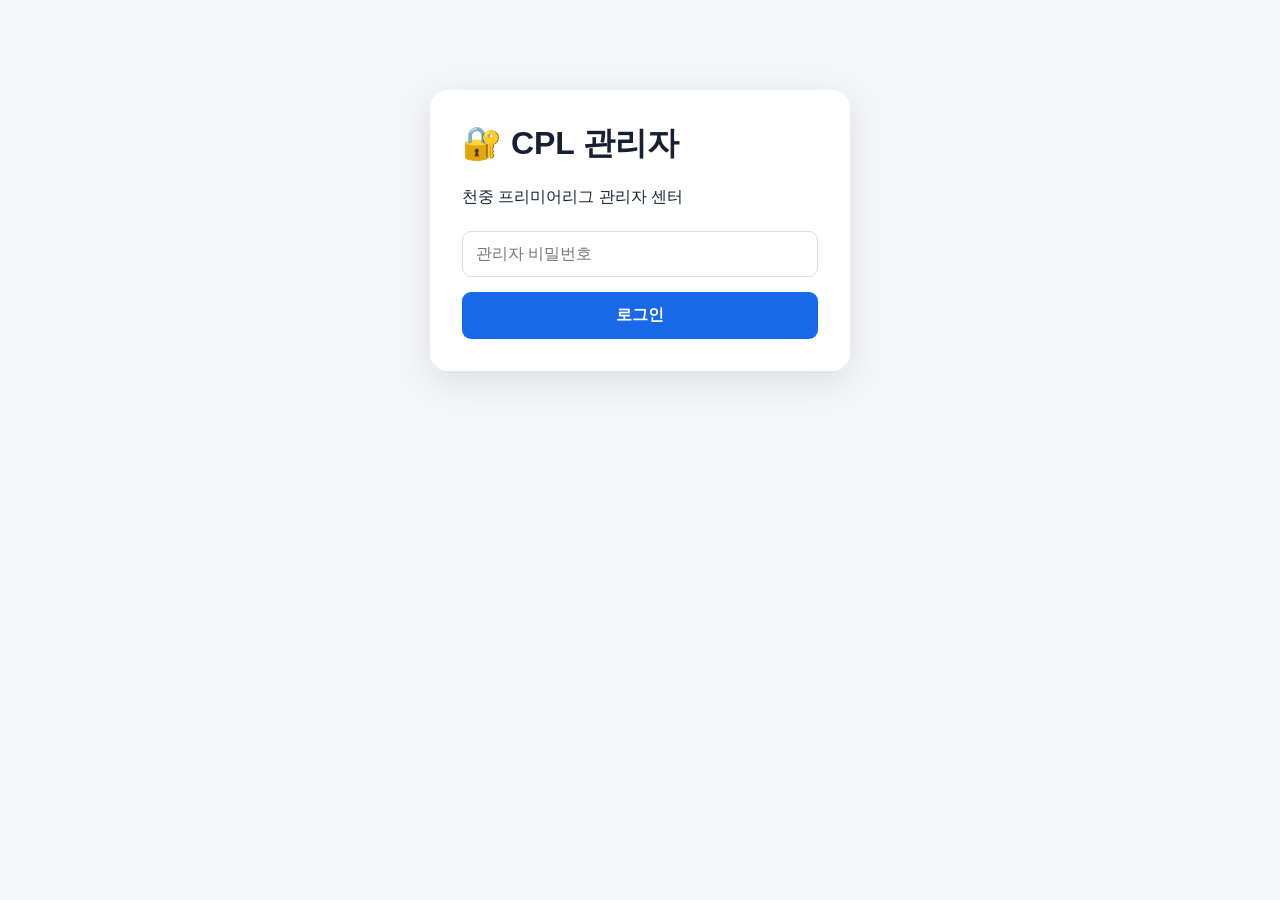
==== commit db7b809e: "Refactor admin.html structure and styling" ====
--- a/admin.html
+++ b/admin.html
@@ -4,159 +4,328 @@
     <meta charset="UTF-8">
     <meta name="viewport" content="width=device-width, initial-scale=1.0">
 
-    <title>CPL 관리자</title>
+    <title>CPL 관리자 센터</title>
 
     <link rel="stylesheet" href="style.css">
 
     <style>
+        * {
+            box-sizing: border-box;
+        }
+
         body {
             margin: 0;
             background: #f4f6f9;
-        }
-
-        .admin-wrap {
-            max-width: 1100px;
-            margin: 40px auto;
-            padding: 20px;
-        }
-
-        .login-box {
+            color: #172033;
+            font-family: Arial, sans-serif;
+        }
+
+        button,
+        input,
+        select,
+        textarea {
+            font: inherit;
+        }
+
+        /* =========================
+           로그인
+        ========================= */
+
+        #login-screen {
             max-width: 420px;
-            margin: 80px auto;
-            background: white;
-            padding: 30px;
-            border-radius: 16px;
-            box-shadow: 0 8px 30px rgba(0,0,0,.1);
-        }
-
-        .login-box h1 {
+            margin: 90px auto;
+            padding: 32px;
+            background: #fff;
+            border-radius: 18px;
+            box-shadow: 0 10px 35px rgba(0,0,0,.10);
+        }
+
+        #login-screen h1 {
             margin-top: 0;
         }
 
-        .admin-input {
+        .input {
             width: 100%;
-            box-sizing: border-box;
-            padding: 14px;
-            margin: 8px 0 15px;
-            border: 1px solid #ddd;
-            border-radius: 8px;
-            font-size: 16px;
-        }
-
-        .admin-btn {
+            padding: 13px;
+            margin: 7px 0 15px;
+            border: 1px solid #d8dce3;
+            border-radius: 9px;
+            outline: none;
+        }
+
+        .input:focus {
+            border-color: #1769e8;
+        }
+
+        .primary-btn {
             width: 100%;
-            padding: 14px;
+            padding: 13px;
             border: 0;
-            border-radius: 8px;
-            background: #071a3d;
+            border-radius: 9px;
+            background: #1769e8;
             color: white;
-            font-size: 16px;
             font-weight: bold;
             cursor: pointer;
         }
 
-        .admin-btn:hover {
+        .primary-btn:hover {
             opacity: .9;
         }
 
-        .error {
+        #login-error {
             display: none;
             color: #d32f2f;
             margin-top: 12px;
         }
 
+        /* =========================
+           관리자
+        ========================= */
+
         #admin-panel {
             display: none;
+        }
+
+        .admin-wrap {
+            max-width: 1150px;
+            margin: 0 auto;
+            padding: 25px;
         }
 
         .admin-header {
             display: flex;
             justify-content: space-between;
             align-items: center;
-            gap: 15px;
+            gap: 20px;
             margin-bottom: 25px;
         }
 
-        .admin-header button {
-            width: auto;
-            padding: 10px 18px;
+        .admin-header h1 {
+            margin-bottom: 5px;
+        }
+
+        .logout-btn {
+            border: 0;
             background: #c62828;
-        }
-
-        .admin-grid {
+            color: white;
+            padding: 11px 18px;
+            border-radius: 9px;
+            font-weight: bold;
+            cursor: pointer;
+        }
+
+        /* =========================
+           메뉴
+        ========================= */
+
+        .menu-grid {
             display: grid;
             grid-template-columns: repeat(2, 1fr);
-            gap: 18px;
-        }
-
-        .admin-card {
+            gap: 16px;
+        }
+
+        .menu-card {
             background: white;
-            padding: 25px;
-            border-radius: 14px;
-            border: 1px solid #e2e5e9;
-        }
-
-        .admin-card h2 {
+            border: 1px solid #e1e5eb;
+            border-radius: 15px;
+            padding: 22px;
+        }
+
+        .menu-card h2 {
             margin-top: 0;
         }
 
-        .admin-card p {
-            color: #666;
+        .menu-card p {
+            color: #667085;
+            min-height: 42px;
         }
 
         .menu-btn {
             width: 100%;
-            padding: 13px;
             border: 0;
-            border-radius: 8px;
+            border-radius: 9px;
+            padding: 12px;
             background: #1769e8;
             color: white;
             font-weight: bold;
             cursor: pointer;
         }
 
+        /* =========================
+           관리 영역
+        ========================= */
+
+        .manager {
+            display: none;
+            margin-top: 25px;
+            background: white;
+            border-radius: 15px;
+            padding: 25px;
+            border: 1px solid #e1e5eb;
+        }
+
+        .manager.active {
+            display: block;
+        }
+
+        .manager h2 {
+            margin-top: 0;
+        }
+
+        .manager-top {
+            display: flex;
+            justify-content: space-between;
+            align-items: center;
+            gap: 15px;
+            margin-bottom: 20px;
+        }
+
+        .secondary-btn {
+            border: 0;
+            border-radius: 8px;
+            padding: 10px 15px;
+            background: #e9edf3;
+            cursor: pointer;
+            font-weight: bold;
+        }
+
+        .save-btn {
+            border: 0;
+            border-radius: 8px;
+            padding: 12px 18px;
+            background: #1769e8;
+            color: white;
+            font-weight: bold;
+            cursor: pointer;
+        }
+
+        .danger-btn {
+            border: 0;
+            border-radius: 8px;
+            padding: 9px 12px;
+            background: #d32f2f;
+            color: white;
+            cursor: pointer;
+        }
+
+        .form-grid {
+            display: grid;
+            grid-template-columns: repeat(2, 1fr);
+            gap: 15px;
+        }
+
+        .field {
+            margin-bottom: 12px;
+        }
+
+        .field label {
+            display: block;
+            font-weight: bold;
+            margin-bottom: 5px;
+        }
+
+        textarea.input {
+            min-height: 110px;
+            resize: vertical;
+        }
+
+        .table-wrap {
+            overflow-x: auto;
+        }
+
+        table {
+            width: 100%;
+            border-collapse: collapse;
+            min-width: 650px;
+        }
+
+        th,
+        td {
+            padding: 11px;
+            border-bottom: 1px solid #e6e8ec;
+            text-align: center;
+        }
+
+        th {
+            background: #f7f8fa;
+        }
+
+        .small-input {
+            width: 100%;
+            min-width: 90px;
+            padding: 8px;
+            border: 1px solid #d8dce3;
+            border-radius: 7px;
+        }
+
+        .status {
+            display: inline-block;
+            padding: 5px 9px;
+            border-radius: 20px;
+            background: #eef3ff;
+            color: #1769e8;
+            font-size: 13px;
+            font-weight: bold;
+        }
+
         .notice {
             margin-top: 25px;
-            padding: 16px;
+            padding: 15px;
             background: #fff8e1;
             border-radius: 10px;
             color: #795548;
         }
 
+        /* =========================
+           반응형
+        ========================= */
+
         @media (max-width: 700px) {
-            .admin-grid {
+
+            .admin-wrap {
+                padding: 15px;
+            }
+
+            .menu-grid {
                 grid-template-columns: 1fr;
             }
 
+            .form-grid {
+                grid-template-columns: 1fr;
+            }
+
             .admin-header {
-                align-items: flex-start;
                 flex-direction: column;
+                align-items: stretch;
             }
 
-            .admin-header button {
+            .logout-btn {
                 width: 100%;
             }
+
+            .manager-top {
+                flex-direction: column;
+                align-items: stretch;
+            }
         }
     </style>
 </head>
 
 <body>
 
-<!-- =========================
+<!-- =========================================
      로그인
-========================= -->
-
-<div id="login-screen" class="login-box">
+========================================= -->
+
+<div id="login-screen">
 
     <h1>🔐 CPL 관리자</h1>
 
-    <p>
-        관리자만 이용할 수 있습니다.
-    </p>
+    <p>천중 프리미어리그 관리자 센터</p>
 
     <input
         id="admin-password"
-        class="admin-input"
+        class="input"
         type="password"
         placeholder="관리자 비밀번호"
         autocomplete="off"
@@ -164,22 +333,22 @@
 
     <button
         id="login-button"
-        class="admin-btn"
+        class="primary-btn"
         type="button"
     >
         로그인
     </button>
 
-    <div id="login-error" class="error">
+    <div id="login-error">
         비밀번호가 올바르지 않습니다.
     </div>
 
 </div>
 
 
-<!-- =========================
-     관리자 메뉴
-========================= -->
+<!-- =========================================
+     관리자 패널
+========================================= -->
 
 <main id="admin-panel">
 
@@ -189,12 +358,12 @@
 
             <div>
                 <h1>⚾ CPL 관리자 센터</h1>
-                <p>천중 프리미어리그 2026</p>
+                <p>Cheonjung Premier League · 2026</p>
             </div>
 
             <button
                 id="logout-button"
-                class="admin-btn"
+                class="logout-btn"
                 type="button"
             >
                 로그아웃
@@ -203,139 +372,264 @@
         </div>
 
 
-        <div class="admin-grid">
-
-            <!-- 경기 -->
-
-            <div class="admin-card">
-
+        <!-- =================================
+             관리자 메뉴
+        ================================== -->
+
+        <div class="menu-grid">
+
+            <div class="menu-card">
                 <h2>⚾ 경기 결과</h2>
-
-                <p>
-                    경기 결과와 점수를 관리합니다.
-                </p>
+                <p>12경기의 점수와 경기 상태를 수정합니다.</p>
 
                 <button
                     class="menu-btn"
-                    type="button"
-                    onclick="openAdminMenu('경기 결과')"
-                >
-                    경기 관리
-                </button>
-
-            </div>
-
-
-            <!-- 일정 -->
-
-            <div class="admin-card">
-
+                    onclick="openManager('games')"
+                >
+                    경기 결과 관리
+                </button>
+            </div>
+
+
+            <div class="menu-card">
                 <h2>📅 일정</h2>
-
-                <p>
-                    경기 일정과 대진을 관리합니다.
-                </p>
+                <p>경기 날짜와 홈/원정 팀을 수정합니다.</p>
 
                 <button
                     class="menu-btn"
-                    type="button"
-                    onclick="openAdminMenu('일정')"
+                    onclick="openManager('schedule')"
                 >
                     일정 관리
                 </button>
-
-            </div>
-
-
-            <!-- 뉴스 -->
-
-            <div class="admin-card">
-
+            </div>
+
+
+            <div class="menu-card">
                 <h2>📰 뉴스</h2>
-
-                <p>
-                    CPL 뉴스와 공지를 관리합니다.
-                </p>
+                <p>CPL 뉴스와 공지를 추가하고 수정합니다.</p>
 
                 <button
                     class="menu-btn"
-                    type="button"
-                    onclick="openAdminMenu('뉴스')"
+                    onclick="openManager('news')"
                 >
                     뉴스 관리
                 </button>
-
-            </div>
-
-
-            <!-- 팀 -->
-
-            <div class="admin-card">
-
+            </div>
+
+
+            <div class="menu-card">
                 <h2>👥 팀 정보</h2>
-
-                <p>
-                    팀 이름과 정보를 관리합니다.
-                </p>
+                <p>팀 이름, 영문명, 로고, 색상을 수정합니다.</p>
 
                 <button
                     class="menu-btn"
-                    type="button"
-                    onclick="openAdminMenu('팀 정보')"
+                    onclick="openManager('teams')"
                 >
                     팀 관리
                 </button>
-
-            </div>
-
-
-            <!-- 선수 -->
-
-            <div class="admin-card">
-
+            </div>
+
+
+            <div class="menu-card">
                 <h2>👤 선수 정보</h2>
-
-                <p>
-                    선수 정보를 관리합니다.
-                </p>
+                <p>선수 이름, 등번호, 포지션을 수정합니다.</p>
 
                 <button
                     class="menu-btn"
-                    type="button"
-                    onclick="openAdminMenu('선수 정보')"
+                    onclick="openManager('players')"
                 >
                     선수 관리
                 </button>
-
-            </div>
-
-
-            <!-- 사이트 -->
-
-            <div class="admin-card">
-
-                <h2>🌐 CPL 사이트</h2>
-
-                <p>
-                    공개된 CPL 홈페이지를 확인합니다.
-                </p>
+            </div>
+
+
+            <div class="menu-card">
+                <h2>🏆 순위</h2>
+                <p>경기 결과를 기준으로 순위를 자동 계산합니다.</p>
 
                 <button
                     class="menu-btn"
-                    type="button"
-                    onclick="location.href='index.html'"
-                >
-                    사이트 열기
-                </button>
-
+                    onclick="openManager('standings')"
+                >
+                    순위 보기
+                </button>
             </div>
 
         </div>
 
 
+        <!-- =================================
+             3. 경기 결과
+        ================================== -->
+
+        <section
+            id="manager-games"
+            class="manager"
+        >
+
+            <div class="manager-top">
+
+                <h2>⚾ 경기 결과 관리</h2>
+
+                <button
+                    class="secondary-btn"
+                    onclick="closeManagers()"
+                >
+                    닫기
+                </button>
+
+            </div>
+
+            <div id="games-content"></div>
+
+        </section>
+
+
+        <!-- =================================
+             4. 일정
+        ================================== -->
+
+        <section
+            id="manager-schedule"
+            class="manager"
+        >
+
+            <div class="manager-top">
+
+                <h2>📅 일정 관리</h2>
+
+                <button
+                    class="secondary-btn"
+                    onclick="closeManagers()"
+                >
+                    닫기
+                </button>
+
+            </div>
+
+            <div id="schedule-content"></div>
+
+        </section>
+
+
+        <!-- =================================
+             5. 뉴스
+        ================================== -->
+
+        <section
+            id="manager-news"
+            class="manager"
+        >
+
+            <div class="manager-top">
+
+                <h2>📰 뉴스 관리</h2>
+
+                <button
+                    class="secondary-btn"
+                    onclick="closeManagers()"
+                >
+                    닫기
+                </button>
+
+            </div>
+
+            <button
+                class="save-btn"
+                onclick="addNews()"
+            >
+                ＋ 새 뉴스 추가
+            </button>
+
+            <div id="news-content"></div>
+
+        </section>
+
+
+        <!-- =================================
+             6. 팀
+        ================================== -->
+
+        <section
+            id="manager-teams"
+            class="manager"
+        >
+
+            <div class="manager-top">
+
+                <h2>👥 팀 정보 관리</h2>
+
+                <button
+                    class="secondary-btn"
+                    onclick="closeManagers()"
+                >
+                    닫기
+                </button>
+
+            </div>
+
+            <div id="teams-content"></div>
+
+        </section>
+
+
+        <!-- =================================
+             7. 선수
+        ================================== -->
+
+        <section
+            id="manager-players"
+            class="manager"
+        >
+
+            <div class="manager-top">
+
+                <h2>👤 선수 정보 관리</h2>
+
+                <button
+                    class="secondary-btn"
+                    onclick="closeManagers()"
+                >
+                    닫기
+                </button>
+
+            </div>
+
+            <div id="players-content"></div>
+
+        </section>
+
+
+        <!-- =================================
+             8. 순위
+        ================================== -->
+
+        <section
+            id="manager-standings"
+            class="manager"
+        >
+
+            <div class="manager-top">
+
+                <h2>🏆 CPL 순위</h2>
+
+                <button
+                    class="secondary-btn"
+                    onclick="closeManagers()"
+                >
+                    닫기
+                </button>
+
+            </div>
+
+            <div id="standings-content"></div>
+
+        </section>
+
+
         <div class="notice">
-            ⚠️ 현재는 관리자 로그인과 메뉴 테스트 단계입니다.
-            다음 단계에서 각 메뉴에 실제 수정 기능을 연결합니다.
+            ⚠️ 현재 저장은 이 관리자 브라우저의 localStorage에 저장됩니다.
+            다른 휴대폰에 자동으로 반영하려면 다음 단계에서 공유 데이터베이스를 연결해야 합니다.
         </div>
 
     </div>
@@ -343,8 +637,11 @@
 </main>
 
 
-<!-- ★ admin.js 하나만 연결 -->
-
+<!-- =========================================
+     데이터 → 관리자 JS 순서 중요
+========================================= -->
+
+<script src="data.js"></script>
 <script src="admin.js"></script>
 
 </body>
